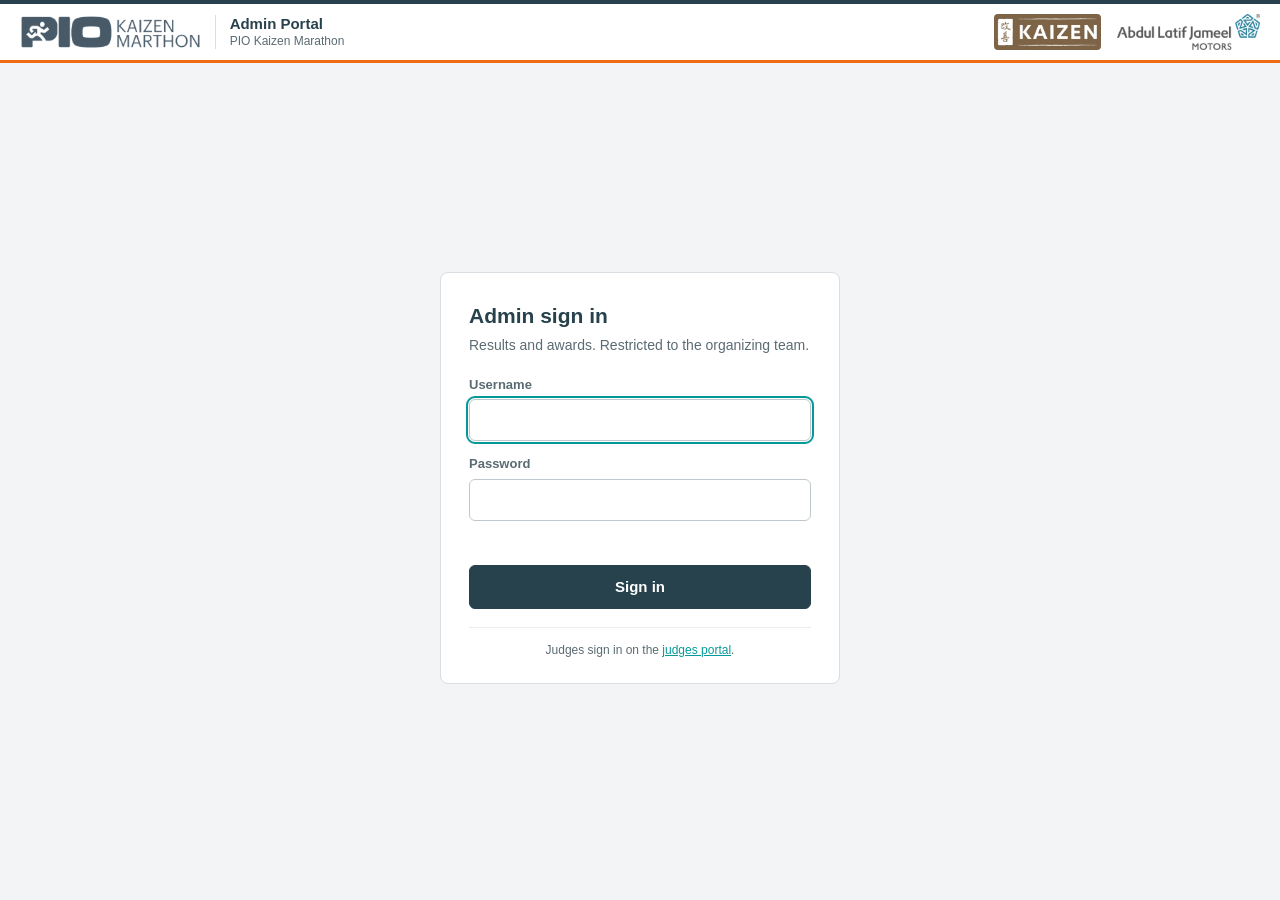
==== admin.html @ 51ec2eba "PIO Kaizen Marathon evaluation portal Judges and admin portals connected to the kaizen-marathon Supa" ====
<!DOCTYPE html>
<html lang="en">
<head>
<meta charset="UTF-8">
<meta name="viewport" content="width=device-width, initial-scale=1">
<meta name="robots" content="noindex, nofollow">
<title>Admin Portal | PIO Kaizen Marathon</title>
<link rel="icon" href="data:,">
<link rel="stylesheet" href="style.css">
</head>
<body>

<header class="topbar">
  <div class="topbar-in">
    <div class="brand">
      <img class="logo-pio" src="assets/logo-pio-kaizen-marathon.png" alt="PIO Kaizen Marathon">
      <span class="brand-text"><b>Admin Portal</b><span id="eventName">PIO Kaizen Marathon</span></span>
    </div>
    <div class="topbar-right" id="topRight" hidden>
      <span class="who"><span class="who-label">Signed in as </span><b id="whoName"></b></span>
      <button type="button" class="btn small" id="btnPassword">Change password</button>
      <button type="button" class="btn small" id="btnLogout">Sign out</button>
    </div>
    <div class="brand-logos">
      <img class="logo-kaizen" src="assets/logo-kaizen.png" alt="Kaizen">
      <img class="logo-alj" src="assets/logo-alj-motors.png" alt="Abdul Latif Jameel Motors">
    </div>
  </div>
</header>

<!-- ============ SIGN IN ============ -->
<main id="viewLogin" class="login-page" hidden>
  <form class="card login-card" id="loginForm" autocomplete="on">
    <h1>Admin sign in</h1>
    <p class="sub">Results and awards. Restricted to the organizing team.</p>
    <div id="configNotice" class="notice warn" hidden style="margin-bottom:14px">
      The portal is not connected to its database yet. Open <b>config.js</b> and add the Supabase URL and key.
    </div>
    <label class="field"><span>Username</span>
      <input type="text" id="loginUser" autocomplete="username" autocapitalize="none" spellcheck="false" required>
    </label>
    <label class="field"><span>Password</span>
      <input type="password" id="loginPass" autocomplete="current-password" required>
    </label>
    <div class="login-error" id="loginError" role="alert"></div>
    <button type="submit" class="btn primary" id="loginBtn">Sign in</button>
    <div class="login-foot">Judges sign in on the <a href="index.html">judges portal</a>.</div>
  </form>
</main>

<!-- ============ FIRST-RUN SETUP (shown once, while no account exists) ============ -->
<main id="viewSetup" class="login-page" hidden>
  <form class="card login-card" id="setupForm" autocomplete="off">
    <h1>First-time setup</h1>
    <p class="sub">No account exists yet. Create the first admin account; you will add the judges and the other admins from inside the portal.</p>
    <label class="field"><span>Your full name</span><input type="text" id="setupFull" maxlength="120" required></label>
    <label class="field"><span>Username (small letters, digits, dot, dash)</span>
      <input type="text" id="setupUser" maxlength="32" autocapitalize="none" spellcheck="false" required></label>
    <label class="field"><span>Password (8 characters or more)</span><input type="password" id="setupPass" autocomplete="new-password" required></label>
    <label class="field"><span>Repeat password</span><input type="password" id="setupPass2" autocomplete="new-password" required></label>
    <div class="login-error" id="setupError" role="alert"></div>
    <button type="submit" class="btn primary" id="setupBtn">Create admin account</button>
    <div class="login-foot">This page disappears as soon as the first account is created.</div>
  </form>
</main>

<!-- ============ PORTAL ============ -->
<main id="viewApp" class="wrap" hidden>
  <nav class="tabs" id="tabs" aria-label="Sections">
    <button type="button" class="tab on" data-tab="progress">Progress</button>
    <button type="button" class="tab" data-tab="results">Results</button>
    <button type="button" class="tab" data-tab="prizes">Prize sheet</button>
    <button type="button" class="tab" data-tab="projects">Projects</button>
    <button type="button" class="tab" data-tab="accounts">Accounts</button>
    <button type="button" class="tab" data-tab="settings">Settings</button>
    <button type="button" class="tab" data-tab="audit">Audit log</button>
    <span class="spacer"></span>
    <span class="row no-print" style="padding:0 4px;flex-wrap:nowrap">
      <span class="small muted nowrap" id="updatedAt"></span>
      <button type="button" class="btn small" id="btnRefresh">Refresh</button>
    </span>
  </nav>
  <div id="panel" class="stack"></div>
</main>

<script src="config.js"></script>
<script src="common.js"></script>
<script>
(function () {
  "use strict";
  var esc = KZ.esc, num = KZ.num, pct = KZ.pct;
  // Everything this portal touches lives under ROOT (the whole page, unless it is embedded next to the other portal).
  var ROOT = document.getElementById("portalAdmin") || document;
  function $(sel, root) { return (root || ROOT).querySelector(sel); }
  function $all(sel, root) { return Array.prototype.slice.call((root || ROOT).querySelectorAll(sel)); }
  var store = KZ.session("admin");
  var S = { session: null, D: null, tab: "progress", reveal: false, audit: null, timer: null };
  var ORD = ["", "1st", "2nd", "3rd", "4th", "5th", "6th", "7th", "8th", "9th", "10th"];

  function token() { return S.session ? S.session.token : null; }

  // ---------------- sign in / out ----------------
  function showLogin(msg) {
    S.session = null; S.D = null; S.reveal = false; S.audit = null;
    clearInterval(S.timer);
    store.clear(); KZ.closeModal();
    $("#viewApp").hidden = true; $("#topRight").hidden = true; $("#viewSetup").hidden = true;
    $("#viewLogin").hidden = false;
    $("#configNotice").hidden = KZ.isConfigured();
    $("#loginError").textContent = msg || "";
    $("#loginPass").value = "";
    $("#loginUser").focus();
    // brand-new database: offer the one-time "create the first admin" form instead
    if (KZ.isConfigured()) {
      KZ.rpc("kz_setup_status", {}).then(function (r) {
        if (r && r.needs_setup && !S.session) { $("#viewLogin").hidden = true; $("#viewSetup").hidden = false; $("#setupFull").focus(); }
      }).catch(function () { /* the sign-in form stays */ });
    }
  }

  $("#setupForm").addEventListener("submit", function (e) {
    e.preventDefault();
    var btn = $("#setupBtn"), err = $("#setupError");
    var user = $("#setupUser").value, pass = $("#setupPass").value;
    err.textContent = "";
    if (pass !== $("#setupPass2").value) { err.textContent = "The two passwords do not match."; return; }
    btn.disabled = true;
    KZ.rpc("kz_setup_first_admin", { p_username: user, p_full_name: $("#setupFull").value, p_password: pass })
      .then(function () { return KZ.rpc("kz_login", { p_username: user, p_password: pass, p_portal: "admin" }); })
      .then(function (r) {
        $("#setupPass").value = ""; $("#setupPass2").value = "";
        if (!r.ok) { showLogin(""); return; }
        S.session = { token: r.token, expires_at: r.expires_at, user: r.user };
        store.set(S.session);
        $("#viewSetup").hidden = true;
        return load(true).then(function () { KZ.toast("Admin account created. Add the judges under Accounts."); });
      })
      .catch(function (e2) { if (e2.code === "KZ_SETUP_CLOSED") showLogin(e2.message); else err.textContent = e2.message; })
      .then(function () { btn.disabled = false; });
  });

  $("#loginForm").addEventListener("submit", function (e) {
    e.preventDefault();
    var btn = $("#loginBtn"), err = $("#loginError");
    err.textContent = ""; btn.disabled = true; btn.textContent = "Signing in...";
    KZ.rpc("kz_login", { p_username: $("#loginUser").value, p_password: $("#loginPass").value, p_portal: "admin" })
      .then(function (r) {
        if (!r.ok) {
          err.textContent = r.error === "LOCKED"
            ? "Too many wrong attempts. Try again in " + r.minutes + " minute" + (r.minutes === 1 ? "" : "s") + "."
            : r.error === "WRONG_PORTAL"
              ? "This is a judge account. Please use the judges portal."
              : "Wrong username or password.";
          return;
        }
        S.session = { token: r.token, expires_at: r.expires_at, user: r.user };
        store.set(S.session);
        return load(true);
      })
      .catch(function (e2) { err.textContent = e2.message; })
      .then(function () { btn.disabled = false; btn.textContent = "Sign in"; });
  });
  $("#btnLogout").addEventListener("click", function () {
    KZ.rpc("kz_logout", { p_token: token() }).catch(function () {}).then(function () { showLogin(""); });
  });
  $("#btnPassword").addEventListener("click", function () { KZ.changePasswordDialog(token); });

  function fail(e) {
    if (e && e.code === "KZ_SESSION") { showLogin(e.message); return; }
    KZ.toast(e && e.message ? e.message : "Something went wrong.", "error");
  }
  // For actions inside a dialog: session loss sends the admin to sign in, anything else shows in the dialog.
  function act(promise, okMsg) {
    return promise.then(function () { if (okMsg) KZ.toast(okMsg); return load(false); },
      function (e) { if (e.code === "KZ_SESSION") { showLogin(e.message); return false; } throw e; });
  }

  // ---------------- data ----------------
  function load(first) {
    return KZ.rpc("kz_admin_load", { p_token: token(), p_reveal: S.reveal }).then(function (d) {
      S.D = d;
      $("#viewLogin").hidden = true; $("#viewSetup").hidden = true; $("#viewApp").hidden = false; $("#topRight").hidden = false;
      $("#whoName").textContent = d.user.full_name;
      $("#eventName").textContent = d.settings.event_name;
      document.title = "Admin Portal | " + d.settings.event_name;
      $("#updatedAt").textContent = "Updated " + KZ.time();
      render();
      if (first) {
        clearInterval(S.timer);
        S.timer = setInterval(function () {
          if (S.session && !KZ.$("#modalWrap") && !document.hidden && (S.tab === "progress" || S.tab === "results")) load(false);
        }, 30000);
      }
    }).catch(function (e) {
      if (first || (e && e.code === "KZ_SESSION")) showLogin(e.message); else fail(e);
    });
  }

  function judges() { return S.D.users.filter(function (u) { return u.role === "judge" && u.active; }); }
  function userName(id) { var u = S.D.users.filter(function (x) { return x.id === id; })[0]; return u ? u.full_name : "(removed)"; }
  function projectOf(code) { return S.D.projects.filter(function (p) { return p.code === code; })[0]; }
  function categoryOf(code) { return S.D.categories.filter(function (c) { return c.code === code; })[0]; }
  // Column label for a judge: first name, or the full name when two judges share a first name.
  function formByCode(code) { return S.D.forms.filter(function (f) { return f.code === code; })[0]; }
  function shortName(full) {
    var first = String(full).split(/\s+/)[0];
    var clash = judges().filter(function (j) { return String(j.full_name).split(/\s+/)[0] === first; }).length > 1;
    return clash ? full : first;
  }
  function same(a, b) { return Math.abs(a - b) < 1e-9; }
  function mean(arr) { return arr.reduce(function (a, b) { return a + b; }, 0) / arr.length; }

  // Ranking: average of the judges' weighted scores; ties are broken by the
  // average Problem-Solving Methodology score. Anything still level is flagged.
  function compute() {
    var D = S.D, js = judges(), evMap = {};
    D.evaluations.forEach(function (e) { evMap[e.judge_id + "|" + e.project_code] = e; });
    return D.categories.map(function (c) {
      var prizes = {};
      D.prizes.filter(function (p) { return p.category === c.code; }).forEach(function (p) { prizes[p.place] = p; });
      var rows = D.projects.filter(function (p) { return p.category === c.code; }).map(function (p) {
        var cells = js.map(function (j) { return evMap[j.id + "|" + p.code] || null; });
        var scored = cells.filter(function (e) { return e && e.status === "submitted" && e.total !== undefined; });
        return {
          p: p, cells: cells,
          submitted: cells.filter(function (e) { return e && e.status === "submitted"; }).length,
          avg: scored.length ? mean(scored.map(function (e) { return Number(e.total); })) : null,
          meth: scored.length ? mean(scored.map(function (e) { return Number(e.methodology); })) : null,
          place: null, prize: null, tie: false, tieBroken: false
        };
      });
      var ranked = rows.filter(function (r) { return r.avg !== null; }).sort(function (a, b) {
        return (same(a.avg, b.avg) ? 0 : b.avg - a.avg) || (same(a.meth, b.meth) ? 0 : b.meth - a.meth) || a.p.code.localeCompare(b.p.code);
      });
      ranked.forEach(function (r, i) {
        r.place = i + 1; r.prize = prizes[r.place] || null;
        if (i > 0 && same(ranked[i - 1].avg, r.avg)) {
          if (same(ranked[i - 1].meth, r.meth)) { r.tie = true; ranked[i - 1].tie = true; }
          else { r.tieBroken = true; ranked[i - 1].tieBroken = true; }
        }
      });
      var nPrizes = Object.keys(prizes).length;
      return {
        c: c, form: formByCode(c.form), crit: KZ.criteriaFor(D.criteria, c.form), prizes: prizes, nPrizes: nPrizes,
        rows: ranked.concat(rows.filter(function (r) { return r.avg === null; })),
        // an unresolved tie matters when it touches a prize place
        openTies: ranked.filter(function (r, i) {
          var prev = ranked[i - 1];
          return r.tie && (r.prize || (prev && prev.prize && same(prev.avg, r.avg) && same(prev.meth, r.meth)));
        })
      };
    });
  }

  // Each winner gets two 500 SAR vouchers; the rest of the award is paid in 1,000 SAR vouchers.
  function vouchers(amount) {
    if (amount <= 0) return { v500: 0, v1000: 0 };
    var v500 = amount >= 1000 ? 2 : Math.floor(amount / 500);
    var rest = amount - v500 * 500;
    var v1000 = Math.floor(rest / 1000);
    v500 += Math.round((rest - v1000 * 1000) / 500);
    return { v500: v500, v1000: v1000 };
  }

  function winners(cats) {
    var out = [];
    cats.forEach(function (cat) {
      cat.rows.filter(function (r) { return r.prize; }).forEach(function (r) {
        var pz = r.prize;
        out.push({ cat: cat.c, place: r.place, p: r.p, name: r.p.presenter,
          role: pz.members > 0 ? "Team leader" : (cat.c.code === "I" ? "Individual" : "Leader"), amount: pz.leader_amount });
        if (pz.members > 0) {
          var names = S.D.team_members.filter(function (m) { return m.project_code === r.p.code; }).map(function (m) { return m.full_name; });
          var n = Math.max(pz.members, names.length);
          for (var i = 0; i < n; i++) {
            out.push({ cat: cat.c, place: r.place, p: r.p, name: names[i] || "", missing: !names[i], idx: i + 1,
              role: "Team member", amount: pz.member_amount, extra: i >= pz.members });
          }
        }
      });
    });
    out.forEach(function (w) { var v = vouchers(w.amount); w.v500 = v.v500; w.v1000 = v.v1000; });
    return out;
  }

  // ---------------- rendering ----------------
  $("#tabs").addEventListener("click", function (e) {
    var t = e.target.closest(".tab");
    if (!t) return;
    S.tab = t.getAttribute("data-tab");
    $all(".tab").forEach(function (b) { b.classList.toggle("on", b === t); });
    render();
    if (S.tab === "audit") loadAudit();
  });
  $("#btnRefresh").addEventListener("click", function () {
    load(false).then(function () { if (S.tab === "audit") loadAudit(); KZ.toast("Up to date."); });
  });

  function render() {
    var fn = { progress: viewProgress, results: viewResults, prizes: viewPrizes, projects: viewProjects,
      accounts: viewAccounts, settings: viewSettings, audit: viewAudit }[S.tab];
    $("#panel").innerHTML = fn();
  }

  function statusLine() {
    var D = S.D;
    if (D.complete) return '<div class="notice ok"><b>Judging is complete.</b> All ' + D.expected + " evaluations are submitted. The results below are final unless an evaluation is reopened.</div>";
    if (!D.expected) return '<div class="notice warn">No active judges or no projects yet. Add judge accounts under <b>Accounts</b>.</div>';
    return '<div class="notice"><b>' + D.submitted + " of " + D.expected + "</b> evaluations submitted. Results unlock automatically when every judge has submitted every project.</div>";
  }

  // ----- Progress -----
  function viewProgress() {
    var D = S.D, js = judges(), evMap = {};
    D.evaluations.forEach(function (e) { evMap[e.judge_id + "|" + e.project_code] = e; });
    var h = statusLine();
    h += '<div class="kpis">' +
      kpi("Projects", D.projects.length) + kpi("Active judges", js.length) +
      kpi("Evaluations submitted", D.submitted + " <small>of " + D.expected + "</small>") +
      kpi("Judging", D.settings.judging_open ? "Open" : "Closed") + "</div>";

    h += '<div class="card"><div class="panel-head"><h2>Progress by judge</h2></div>';
    if (!js.length) h += '<div class="empty small">No active judge accounts yet.</div>';
    js.forEach(function (j) {
      var mine = D.evaluations.filter(function (e) { return e.judge_id === j.id; });
      var sub = mine.filter(function (e) { return e.status === "submitted"; }).length;
      var dr = mine.length - sub;
      h += '<div class="jbar"><div><b>' + esc(j.full_name) + '</b><div class="small muted">' + esc(j.username) +
        (j.last_login_at ? " &middot; last sign-in " + esc(KZ.dt(j.last_login_at)) : " &middot; never signed in") + "</div></div>" +
        '<div class="progress"><i style="width:' + (D.projects.length ? (sub / D.projects.length) * 100 : 0) + '%"></i></div>' +
        '<div class="right nowrap"><b>' + sub + " / " + D.projects.length + "</b>" + (dr ? '<div class="small muted">' + dr + " in progress</div>" : "") + "</div></div>";
    });
    h += "</div>";

    h += '<div class="card"><div class="panel-head"><h2>Evaluation status</h2>' +
      '<div class="sub">Select a submitted evaluation to view it or reopen it for the judge.' + (D.revealed ? "" : " Scores stay hidden until judging is complete.") + "</div></div>" +
      '<div class="table-wrap"><table class="tbl"><thead><tr><th>Code</th><th>Project</th>' +
      js.map(function (j) { return '<th class="center">' + esc(shortName(j.full_name)) + "</th>"; }).join("") + "</tr></thead><tbody>";
    D.categories.forEach(function (c) {
      var ps = D.projects.filter(function (p) { return p.category === c.code; });
      h += '<tr class="group"><td colspan="' + (2 + js.length) + '">' + esc(c.name) + " &middot; " + ps.length + " projects</td></tr>";
      ps.forEach(function (p) {
        h += '<tr><td class="code">' + esc(p.code) + "</td><td>" + esc(p.title) + '<div class="sub">' + esc(p.presenter) + "</div></td>";
        js.forEach(function (j) {
          var e = evMap[j.id + "|" + p.code];
          if (!e) h += '<td class="center muted">&ndash;</td>';
          else if (e.status === "draft") h += '<td class="center"><span class="pill warn">In progress</span></td>';
          else h += '<td class="center"><button type="button" class="cell-btn" data-act="eval" data-judge="' + j.id + '" data-code="' + esc(p.code) + '">' +
            '<span class="pill ok">' + (e.total !== undefined ? pct(e.total) : "Submitted") + "</span></button></td>";
        });
        h += "</tr>";
      });
    });
    return h + "</tbody></table></div></div>";
  }
  // Heading that only appears on paper.
  function printHead(title, sub) {
    return '<div class="print-only print-head"><div class="print-logos">' +
      '<img src="assets/logo-pio-kaizen-marathon.png" alt="PIO Kaizen Marathon"><img src="assets/logo-kaizen.png" alt="Kaizen">' +
      '<img src="assets/logo-alj-motors.png" alt="Abdul Latif Jameel Motors"></div>' +
      "<h1>" + esc(S.D.settings.event_name) + " &middot; " + esc(title) + "</h1><div>Printed " + esc(KZ.dt(new Date().toISOString())) +
      (sub ? " &middot; " + esc(sub) : "") + "</div></div>";
  }
  function kpi(lbl, val) { return '<div class="card kpi"><div class="lbl">' + lbl + '</div><div class="val">' + val + "</div></div>"; }

  // ----- locked panel shared by Results and Prize sheet -----
  function lockedPanel(what) {
    var D = S.D;
    return '<div class="card locked-panel"><h2>' + what + " are locked while judging is in progress</h2>" +
      "<p><b>" + D.submitted + " of " + D.expected + "</b> evaluations are submitted. This page opens automatically once every judge has submitted every project.</p>" +
      '<button type="button" class="btn" data-act="reveal">Show provisional standings</button>' +
      '<p class="small" style="margin-top:12px">Viewing provisional standings is recorded in the audit log.</p></div>';
  }

  // ----- Results -----
  function viewResults() {
    var D = S.D;
    if (!D.revealed) return lockedPanel("Results");
    var js = judges(), cats = compute();
    var h = printHead(D.complete ? "Final results" : "Provisional standings", D.submitted + " of " + D.expected + " evaluations submitted");
    h += D.complete
      ? '<div class="notice ok no-print"><b>Final results.</b> All ' + D.expected + " evaluations are submitted. Score = average of the judges&rsquo; weighted scores (out of 100).</div>"
      : '<div class="notice warn"><b>Provisional standings.</b> Only ' + D.submitted + " of " + D.expected + " evaluations are submitted, so averages and places can still change.</div>";
    h += '<div class="row no-print"><span class="spacer"></span>' +
      '<button type="button" class="btn" data-act="csv-results">Export results (CSV)</button>' +
      '<button type="button" class="btn" data-act="csv-scores">Export all scores (CSV)</button>' +
      '<button type="button" class="btn" data-act="print">Print</button></div>';

    cats.forEach(function (cat) {
      h += '<div class="card"><div class="panel-head"><h2>' + esc(cat.c.name) + '</h2><span class="pill">' + cat.rows.length + " projects</span>" +
        '<span class="pill">' + cat.nPrizes + (cat.nPrizes === 1 ? " award" : " awards") + '</span><span class="pill">' + esc(cat.form.name) + ": " + cat.crit.length + " criteria, rated 1&ndash;" + cat.form.scale_max + "</span></div>";
      if (cat.openTies.length) {
        h += '<div style="padding:12px 18px 0"><div class="notice danger"><b>Tie on an award place:</b> ' +
          cat.openTies.map(function (r) { return esc(r.p.code); }).join(", ") +
          " have the same average and the same methodology score. The committee must decide their order.</div></div>";
      }
      h += '<div class="table-wrap"><table class="tbl"><thead><tr><th class="center">Place</th><th>Code</th><th>Project</th>' +
        js.map(function (j) { return '<th class="right">' + esc(shortName(j.full_name)) + "</th>"; }).join("") +
        '<th class="right">Average</th><th>Award</th><th class="no-print"></th></tr></thead><tbody>';
      cat.rows.forEach(function (r) {
        h += "<tr" + (r.prize ? ' class="winner"' : "") + '><td class="center">' +
          (r.place ? '<span class="rank' + (r.prize ? " win" : "") + '">' + r.place + "</span>" : '<span class="muted">&ndash;</span>') + "</td>" +
          '<td class="code">' + esc(r.p.code) + "</td><td>" + esc(r.p.title) + '<div class="sub">' + esc(r.p.presenter) + "</div></td>";
        r.cells.forEach(function (e) {
          h += '<td class="right mono">' + (e && e.status === "submitted" && e.total !== undefined ? pct(e.total)
            : e && e.status === "draft" ? '<span class="muted small">in progress</span>' : '<span class="muted">&ndash;</span>') + "</td>";
        });
        h += '<td class="right mono">' + (r.avg !== null ? '<span class="avg">' + pct(r.avg) + "</span>" +
          (r.submitted < js.length ? '<div class="sub">' + r.submitted + " of " + js.length + " judges</div>" : "") +
          (r.tie ? '<div class="sub" style="color:var(--danger)">tie</div>' : r.tieBroken ? '<div class="sub">tie-break ' + pct(r.meth) + "</div>" : "")
          : '<span class="muted">&ndash;</span>') + "</td>" +
          "<td>" + (r.prize ? "<b>" + ORD[r.place] + " place</b><div class=\"sub\">SAR " + num(r.prize.leader_amount) +
            (r.prize.members ? " leader &middot; SAR " + num(r.prize.member_amount) + " per member" : "") + "</div>" : "") + "</td>" +
          '<td class="right no-print">' + (r.avg !== null ? '<button type="button" class="btn small" data-act="detail" data-code="' + esc(r.p.code) + '">Details</button>' : "") + "</td></tr>";
      });
      h += "</tbody></table></div></div>";
    });

    h += '<div class="print-only"><div class="sign-row">' +
      js.map(function (j) { return "<div>" + esc(j.full_name) + "<br>Judge &middot; signature</div>"; }).join("") + "</div></div>";
    return h;
  }

  // ----- Prize sheet -----
  function viewPrizes() {
    var D = S.D;
    if (!D.revealed) return lockedPanel("Awards");
    var cats = compute(), ws = winners(cats);
    var tot = ws.reduce(function (a, w) { return { amt: a.amt + w.amount, v500: a.v500 + w.v500, v1000: a.v1000 + w.v1000 }; }, { amt: 0, v500: 0, v1000: 0 });
    var budget = D.prizes.reduce(function (a, p) { return a + p.leader_amount + p.member_amount * p.members; }, 0);
    var h = printHead("Prize sheet" + (D.complete ? "" : " (provisional)"), "");
    if (!D.complete) h += '<div class="notice warn"><b>Provisional.</b> Judging is not complete, so the winners below can still change.</div>';
    cats.forEach(function (cat) {
      if (cat.openTies.length) h += '<div class="notice danger"><b>' + esc(cat.c.name) + ":</b> unresolved tie on an award place (" +
        cat.openTies.map(function (r) { return esc(r.p.code); }).join(", ") + "). Confirm the order with the committee before paying awards.</div>";
    });
    if (ws.some(function (w) { return w.extra; })) h += '<div class="notice warn">A winning team has more members entered than the approved number, so the total is above the approved budget of SAR ' + num(budget) + ".</div>";

    h += '<div class="card"><div class="panel-head"><h2>Award distribution</h2><span class="spacer"></span>' +
      '<button type="button" class="btn no-print" data-act="csv-prizes">Export (CSV)</button><button type="button" class="btn no-print" data-act="print">Print</button>' +
      '<div class="sub">Each winner receives two 500 SAR vouchers; the remainder of the award is paid in 1,000 SAR vouchers.</div></div>' +
      '<div class="sum-tiles"><div><div class="lbl">Winners</div><div class="val">' + ws.length + '</div></div>' +
      '<div><div class="lbl">Total awards</div><div class="val">SAR ' + num(tot.amt) + '</div></div>' +
      '<div><div class="lbl">500 SAR vouchers</div><div class="val">' + num(tot.v500) + '</div></div>' +
      '<div><div class="lbl">1,000 SAR vouchers</div><div class="val">' + num(tot.v1000) + "</div></div></div>";
    if (!ws.length) h += '<div class="empty small">No ranked projects yet.</div>';
    else {
      h += '<div class="table-wrap"><table class="tbl"><thead><tr><th>#</th><th>Category</th><th>Place</th><th>Project</th><th>Recipient</th><th>Role</th>' +
        '<th class="right">Award (SAR)</th><th class="right">500 SAR vouchers</th><th class="right">1,000 SAR vouchers</th></tr></thead><tbody>';
      ws.forEach(function (w, i) {
        h += "<tr><td>" + (i + 1) + "</td><td>" + esc(w.cat.name) + "</td><td>" + ORD[w.place] + '</td><td><span class="code">' + esc(w.p.code) + '</span><div class="sub">' + esc(w.p.title) + "</div></td>" +
          "<td>" + (w.missing ? '<span class="muted">Member ' + w.idx + " (name not entered)</span>" : "<b>" + esc(w.name) + "</b>") + "</td><td class=\"role\">" + w.role + "</td>" +
          '<td class="right mono">' + num(w.amount) + '</td><td class="right mono">' + w.v500 + '</td><td class="right mono">' + w.v1000 + "</td></tr>";
      });
      h += '</tbody><tfoot><tr><td colspan="6">Total</td><td class="right mono">' + num(tot.amt) + '</td><td class="right mono">' + num(tot.v500) +
        '</td><td class="right mono">' + num(tot.v1000) + "</td></tr></tfoot></table></div>";
    }
    h += "</div>";

    // member names for winning teams
    cats.forEach(function (cat) {
      cat.rows.filter(function (r) { return r.prize && r.prize.members > 0; }).forEach(function (r) {
        var names = D.team_members.filter(function (m) { return m.project_code === r.p.code; }).map(function (m) { return m.full_name; });
        var n = Math.max(r.prize.members, names.length);
        h += '<div class="card no-print"><div class="panel-head"><h2>Team members &middot; ' + esc(r.p.code) + '</h2><span class="pill">' + ORD[r.place] + " place</span>" +
          '<div class="sub">' + esc(r.p.title) + " &middot; leader " + esc(r.p.presenter) + " &middot; " + r.prize.members + " members receive SAR " + num(r.prize.member_amount) + " each</div></div>" +
          '<div class="card-pad"><div class="members-edit" data-members="' + esc(r.p.code) + '">';
        for (var i = 0; i < n; i++) h += '<input type="text" maxlength="120" placeholder="Member ' + (i + 1) + ' full name" value="' + esc(names[i] || "") + '" aria-label="Member ' + (i + 1) + '">';
        h += '</div><div class="row" style="margin-top:12px"><button type="button" class="btn primary" data-act="save-members" data-code="' + esc(r.p.code) + '">Save names</button></div></div></div>';
      });
    });
    return h;
  }

  // ----- Projects -----
  function viewProjects() {
    var D = S.D, used = {};
    D.evaluations.forEach(function (e) { used[e.project_code] = true; });
    var h = '<div class="card"><div class="panel-head"><h2>Projects</h2><span class="pill">' + D.projects.length + '</span><span class="spacer"></span>' +
      '<button type="button" class="btn primary" data-act="project-new">Add project</button>' +
      '<div class="sub">A project that already has evaluations cannot be deleted or moved to another category.</div></div>' +
      '<div class="table-wrap"><table class="tbl"><thead><tr><th>Code</th><th>Title</th><th>Presenter / leader</th><th></th></tr></thead><tbody>';
    D.categories.forEach(function (c) {
      var ps = D.projects.filter(function (p) { return p.category === c.code; });
      h += '<tr class="group"><td colspan="4">' + esc(c.name) + " &middot; " + ps.length + " projects</td></tr>";
      ps.forEach(function (p) {
        h += '<tr><td class="code">' + esc(p.code) + "</td><td>" + esc(p.title) + "</td><td>" + esc(p.presenter) + '</td><td class="right nowrap">' +
          '<button type="button" class="btn small" data-act="project-edit" data-code="' + esc(p.code) + '">Edit</button> ' +
          (used[p.code] ? "" : '<button type="button" class="btn small" data-act="project-del" data-code="' + esc(p.code) + '">Delete</button>') + "</td></tr>";
      });
    });
    return h + "</tbody></table></div></div>";
  }

  // ----- Accounts -----
  function viewAccounts() {
    var D = S.D;
    var h = '<div class="card"><div class="panel-head"><h2>Accounts</h2><span class="spacer"></span>' +
      '<button type="button" class="btn primary" data-act="user-new">Add account</button>' +
      '<div class="sub">Judges sign in on the judges portal, admins on this portal. Give each person their username and password privately.</div></div>' +
      '<div class="table-wrap"><table class="tbl"><thead><tr><th>Name</th><th>Username</th><th>Role</th><th>Status</th><th>Last sign-in</th><th></th></tr></thead><tbody>';
    D.users.forEach(function (u) {
      h += "<tr><td><b>" + esc(u.full_name) + "</b>" + (u.id === D.user.id ? ' <span class="pill">you</span>' : "") + "</td><td>" + esc(u.username) + "</td>" +
        "<td>" + (u.role === "admin" ? "Admin" : "Judge") + "</td><td>" +
        (!u.active ? '<span class="pill danger">Disabled</span>' : u.locked ? '<span class="pill warn">Locked (wrong password)</span>' : '<span class="pill ok">Active</span>') + "</td>" +
        '<td class="small muted">' + (u.last_login_at ? esc(KZ.dt(u.last_login_at)) : "Never") + '</td><td class="right">' +
        '<button type="button" class="btn small" data-act="user-edit" data-id="' + u.id + '">Edit</button></td></tr>';
    });
    return h + "</tbody></table></div></div>";
  }

  // ----- Settings -----
  function viewSettings() {
    var D = S.D, catUsed = {};
    D.evaluations.forEach(function (e) { var p = projectOf(e.project_code); if (p) catUsed[p.category] = true; });
    var h = '<div class="card"><div class="panel-head"><h2>Judging window</h2></div><div class="card-pad"><div class="row">' +
      "<div><b>Judging is " + (D.settings.judging_open ? "open" : "closed") + "</b><div class=\"small muted\">" +
      (D.settings.judging_open ? "Judges can save and submit evaluations." : "Judges can read their evaluations but cannot change anything.") + "</div></div><span class=\"spacer\"></span>" +
      '<button type="button" class="btn" data-act="toggle-judging">' + (D.settings.judging_open ? "Close judging" : "Open judging") + "</button></div></div></div>";

    h += '<div class="card"><div class="panel-head"><h2>Evaluation form per category</h2>' +
      '<div class="sub">From the 2026 KM Evaluation Form workbook. ' + D.forms.map(function (f) {
        return "<b>" + esc(f.name) + "</b>: " + KZ.criteriaFor(D.criteria, f.code).length + " criteria rated 1&ndash;" + f.scale_max;
      }).join(" &middot; ") + ". A category&rsquo;s form can only be changed before any judge starts scoring it.</div></div>" +
      '<div class="table-wrap"><table class="tbl"><thead><tr><th>Category</th><th>Projects</th><th>Form</th><th></th></tr></thead><tbody>';
    D.categories.forEach(function (c) {
      var lock = !!catUsed[c.code];
      h += "<tr><td><b>" + esc(c.name) + "</b></td><td>" + D.projects.filter(function (p) { return p.category === c.code; }).length + "</td><td>" +
        '<select data-form="' + esc(c.code) + '" style="max-width:300px"' + (lock ? " disabled" : "") + ">" +
        D.forms.map(function (f) { return '<option value="' + esc(f.code) + '"' + (c.form === f.code ? " selected" : "") + ">" + esc(f.name) + " (rated 1&ndash;" + f.scale_max + ")</option>"; }).join("") +
        '</select></td><td class="right">' +
        (lock ? '<span class="small muted">Locked: scoring has started</span>' : '<button type="button" class="btn small" data-act="save-form" data-cat="' + esc(c.code) + '">Save</button>') + "</td></tr>";
    });
    h += "</tbody></table></div></div>";

    h += '<div class="card"><div class="panel-head"><h2>Awards</h2><div class="sub">Approved amounts per place (SAR).</div></div>' +
      '<div class="table-wrap"><table class="tbl"><thead><tr><th>Category</th><th>Place</th><th class="right">Leader</th><th class="right">Members</th><th class="right">Per member</th><th class="right">Total</th></tr></thead><tbody>';
    var grand = 0;
    D.categories.forEach(function (c) {
      D.prizes.filter(function (p) { return p.category === c.code; }).forEach(function (p) {
        var t = p.leader_amount + p.member_amount * p.members; grand += t;
        h += "<tr><td>" + esc(c.name) + "</td><td>" + ORD[p.place] + '</td><td class="right mono">' + num(p.leader_amount) + '</td><td class="right mono">' + p.members +
          '</td><td class="right mono">' + num(p.member_amount) + '</td><td class="right mono">' + num(t) + "</td></tr>";
      });
    });
    return h + '</tbody><tfoot><tr><td colspan="5">Total budget</td><td class="right mono">' + num(grand) + "</td></tr></tfoot></table></div></div>";
  }

  // ----- Audit log -----
  var ACTIONS = {
    first_admin_created: "Created the first admin account (setup page)", login: "Signed in", login_locked: "Account locked after wrong passwords", password_changed: "Changed own password",
    password_reset_from_sql_editor: "Password reset from the database",
    evaluation_submitted: "Submitted evaluation", evaluation_reopened: "Reopened evaluation",
    provisional_results_viewed: "Viewed provisional standings",
    judging_opened: "Opened judging", judging_closed: "Closed judging", category_form_changed: "Changed evaluation form",
    user_created: "Created account", user_updated: "Updated account",
    project_created: "Added project", project_updated: "Edited project", project_deleted: "Deleted project",
    team_members_updated: "Updated team members"
  };
  function auditDetails(a) {
    var d = a.details || {};
    switch (a.action) {
      case "evaluation_submitted": return "Score " + pct(d.total);
      case "evaluation_reopened": return "Reason: " + d.reason + " (previous score " + pct(d.previous_total) + ")";
      case "provisional_results_viewed": return d.submitted + " of " + d.expected + " submitted at the time";
      case "category_form_changed": return (categoryOf(d.category) || { name: d.category }).name + ": " + d.from + " to " + d.to;
      case "user_created": return d.username + " (" + d.role + ")";
      case "user_updated": return d.username + " (" + d.role + (d.active ? "" : ", disabled") + ")" + (d.password_changed ? ", password reset" : "");
      case "password_reset_from_sql_editor": case "first_admin_created": return d.username;
      case "project_created": case "project_updated": case "project_deleted": return d.title || "";
      case "team_members_updated": return (d.members || []).filter(function (m) { return String(m).trim(); }).join(", ");
      default: return "";
    }
  }
  function loadAudit() {
    return KZ.rpc("kz_admin_audit", { p_token: token(), p_limit: 1000 }).then(function (rows) {
      S.audit = rows; if (S.tab === "audit") render();
    }).catch(fail);
  }
  function viewAudit() {
    var h = '<div class="card"><div class="panel-head"><h2>Audit log</h2><span class="spacer"></span>' +
      '<button type="button" class="btn" data-act="csv-audit">Export (CSV)</button>' +
      '<div class="sub">Every sign-in, submission, reopening and change is recorded here and cannot be edited from the portal.</div></div>';
    if (!S.audit) return h + '<div class="empty small">Loading...</div></div>';
    h += '<div class="table-wrap"><table class="tbl"><thead><tr><th>When</th><th>Who</th><th>Action</th><th>Project</th><th>Judge</th><th>Details</th></tr></thead><tbody>';
    S.audit.forEach(function (a) {
      h += '<tr><td class="nowrap small">' + esc(KZ.dt(a.at)) + "</td><td>" + esc(a.actor_name || "Database owner") + "</td><td>" + esc(ACTIONS[a.action] || a.action) + "</td>" +
        '<td class="code">' + esc(a.project_code || "") + "</td><td>" + (a.judge_id ? esc(userName(a.judge_id)) : "") + '</td><td class="details-json">' + esc(auditDetails(a)) + "</td></tr>";
    });
    return h + "</tbody></table></div></div>";
  }

  // ---------------- actions ----------------
  $("#panel").addEventListener("click", function (e) {
    var b = e.target.closest("[data-act]");
    if (!b) return;
    var a = b.getAttribute("data-act"), code = b.getAttribute("data-code");
    if (a === "eval") return dlgEvaluation(b.getAttribute("data-judge"), code);
    if (a === "detail") return dlgProject(code);
    if (a === "reveal") return dlgReveal();
    if (a === "print") return window.print();
    if (a === "csv-results") return csvResults();
    if (a === "csv-scores") return csvScores();
    if (a === "csv-prizes") return csvPrizes();
    if (a === "csv-audit") return csvAudit();
    if (a === "save-members") return saveMembers(code, b);
    if (a === "project-new") return dlgProjectEdit(null);
    if (a === "project-edit") return dlgProjectEdit(projectOf(code));
    if (a === "project-del") return dlgProjectDelete(projectOf(code));
    if (a === "user-new") return dlgUser(null);
    if (a === "user-edit") return dlgUser(S.D.users.filter(function (u) { return u.id === b.getAttribute("data-id"); })[0]);
    if (a === "toggle-judging") return dlgJudging();
    if (a === "save-form") return saveForm(b.getAttribute("data-cat"));
  });

  function dlgReveal() {
    KZ.modal({
      title: "Show provisional standings?",
      okText: "Show provisional standings",
      body: "<p>Judging is not complete: <b>" + S.D.submitted + " of " + S.D.expected + "</b> evaluations are submitted.</p>" +
        "<p>Standings shown now can change. Your name and the time will be recorded in the audit log.</p>",
      onOk: function () { S.reveal = true; return act(Promise.resolve()); }
    });
  }

  function critTable(crit, evals, heads, scaleMax) {
    var h = '<div class="table-wrap"><table class="tbl"><thead><tr><th>Criterion</th><th class="right">Weight</th>' +
      heads.map(function (x) { return '<th class="right">' + esc(x) + (scaleMax ? " (1&ndash;" + scaleMax + ")" : "") + "</th>"; }).join("") + "</tr></thead><tbody>";
    crit.forEach(function (c) {
      var notes = evals.map(function (e, i) {
        var t = e && e.comments && e.comments[c.id];
        return t ? '<div class="cmt-line">' + (evals.length > 1 ? "<b>" + esc(heads[i]) + ":</b> " : "") + esc(t) + "</div>" : "";
      }).join("");
      h += "<tr><td>" + esc(c.name) + '<div class="sub">' + esc(c.section) + "</div>" + notes + '</td><td class="right mono">' + Number(c.weight) + "%</td>" +
        evals.map(function (e) { return '<td class="right mono">' + (e && e.scores && e.scores[c.id] ? e.scores[c.id] : "&ndash;") + "</td>"; }).join("") + "</tr>";
    });
    h += '</tbody><tfoot><tr><td colspan="2">Weighted score (out of 100)</td>' +
      evals.map(function (e) { return '<td class="right mono">' + (e && e.total !== undefined ? pct(e.total) : "&ndash;") + "</td>"; }).join("") + "</tr></tfoot></table></div>";
    return h;
  }

  function dlgEvaluation(judgeId, code) {
    var D = S.D, p = projectOf(code);
    var e = D.evaluations.filter(function (x) { return x.judge_id === judgeId && x.project_code === code; })[0];
    if (!e || !p) return;
    var form = formByCode(categoryOf(p.category).form), crit = KZ.criteriaFor(D.criteria, form.code);
    var body = '<dl class="kv"><dt>Project</dt><dd><b>' + esc(p.code) + "</b> &middot; " + esc(p.title) + "</dd><dt>Judge</dt><dd>" + esc(userName(judgeId)) +
      "</dd><dt>Submitted</dt><dd>" + esc(KZ.dt(e.submitted_at)) + "</dd></dl>";
    body += e.total !== undefined
      ? '<div style="margin-top:14px">' + critTable(crit, [e], ["Rating"], form.scale_max) + "</div>" + (e.notes ? '<p style="margin-top:12px"><b>Notes:</b> ' + esc(e.notes) + "</p>" : "")
      : '<p class="muted" style="margin-top:14px">Scores are hidden until judging is complete.</p>';
    body += '<label class="field" style="margin:16px 0 0"><span>To reopen this evaluation for the judge, give a reason</span>' +
      '<input type="text" id="reopenReason" maxlength="300" placeholder="e.g. judge asked to correct criterion 4"></label>';
    KZ.modal({
      title: "Submitted evaluation", wide: true, okText: "Reopen for editing", cancelText: "Close", danger: true, body: body,
      onOk: function (root) {
        var reason = $("#reopenReason", root).value.trim();
        if (reason.length < 3) throw new Error("Enter a reason to reopen.");
        return act(KZ.rpc("kz_admin_reopen", { p_token: token(), p_judge: judgeId, p_project: code, p_reason: reason }),
          "Evaluation reopened. The judge can edit and resubmit it.");
      }
    });
  }

  function dlgProject(code) {
    var D = S.D, p = projectOf(code), js = judges();
    var cat = compute().filter(function (c) { return c.c.code === p.category; })[0];
    var r = cat.rows.filter(function (x) { return x.p.code === code; })[0];
    var evs = r.cells.map(function (e) { return e && e.status === "submitted" ? e : null; });
    var body = '<dl class="kv"><dt>Project</dt><dd><b>' + esc(p.code) + "</b> &middot; " + esc(p.title) + "</dd><dt>Presenter</dt><dd>" + esc(p.presenter) +
      "</dd><dt>Category</dt><dd>" + esc(cat.c.name) + "</dd><dt>Average</dt><dd><b>" + pct(r.avg) + "</b> out of 100 &middot; place " + r.place + " of " + cat.rows.length + "</dd></dl>" +
      '<div style="margin-top:14px">' + critTable(cat.crit, evs, js.map(function (j) { return shortName(j.full_name); }), cat.form.scale_max) + "</div>";
    js.forEach(function (j, i) {
      if (evs[i] && evs[i].notes) body += '<p style="margin-top:10px"><b>' + esc(j.full_name) + ":</b> " + esc(evs[i].notes) + "</p>";
    });
    KZ.modal({ title: "Score breakdown", wide: true, cancelText: "Close", body: body });
  }

  function saveMembers(code, btn) {
    var names = $all('[data-members="' + code + '"] input').map(function (i) { return i.value.trim(); });
    while (names.length && !names[names.length - 1]) names.pop();
    btn.disabled = true;
    KZ.rpc("kz_admin_set_members", { p_token: token(), p_project: code, p_members: names })
      .then(function () { KZ.toast("Team members saved."); return load(false); })
      .catch(function (e) { btn.disabled = false; fail(e); });
  }

  function dlgProjectEdit(p) {
    var D = S.D, isNew = !p;
    KZ.modal({
      title: isNew ? "Add project" : "Edit project " + p.code, okText: isNew ? "Add project" : "Save changes",
      body: '<label class="field"><span>Project code</span><input type="text" id="pjCode" maxlength="20" placeholder="e.g. B-210-26" value="' + esc(isNew ? "" : p.code) + '"' + (isNew ? "" : " disabled") + "></label>" +
        '<label class="field"><span>Category</span><select id="pjCat">' + D.categories.map(function (c) {
          return '<option value="' + esc(c.code) + '"' + (!isNew && p.category === c.code ? " selected" : "") + ">" + esc(c.name) + "</option>"; }).join("") + "</select></label>" +
        '<label class="field"><span>Project title</span><input type="text" id="pjTitle" maxlength="200" value="' + esc(isNew ? "" : p.title) + '"></label>' +
        '<label class="field"><span>Presenter / team leader</span><input type="text" id="pjPres" maxlength="120" value="' + esc(isNew ? "" : p.presenter) + '"></label>',
      onOk: function (root) {
        return act(KZ.rpc("kz_admin_save_project", { p_token: token(), p_code: $("#pjCode", root).value, p_category: $("#pjCat", root).value,
          p_title: $("#pjTitle", root).value, p_presenter: $("#pjPres", root).value, p_is_new: isNew }), isNew ? "Project added." : "Project saved.");
      }
    });
  }
  function dlgProjectDelete(p) {
    KZ.modal({
      title: "Delete project?", okText: "Delete project", danger: true,
      body: "<p><b>" + esc(p.code) + "</b> &middot; " + esc(p.title) + "</p><p class=\"muted\">This removes the project from every judge&rsquo;s list.</p>",
      onOk: function () { return act(KZ.rpc("kz_admin_delete_project", { p_token: token(), p_code: p.code }), "Project deleted."); }
    });
  }

  function dlgUser(u) {
    var isNew = !u;
    KZ.modal({
      title: isNew ? "Add account" : "Edit account", okText: isNew ? "Create account" : "Save changes",
      body: '<label class="field"><span>Full name</span><input type="text" id="usFull" maxlength="120" value="' + esc(isNew ? "" : u.full_name) + '"></label>' +
        '<label class="field"><span>Username (small letters, digits, dot, dash; 3 to 32)</span><input type="text" id="usName" maxlength="32" autocapitalize="none" spellcheck="false" value="' + esc(isNew ? "" : u.username) + '"></label>' +
        '<label class="field"><span>Role</span><select id="usRole"><option value="judge"' + (!isNew && u.role === "judge" ? " selected" : "") + ">Judge</option>" +
        '<option value="admin"' + (!isNew && u.role === "admin" ? " selected" : "") + ">Admin</option></select></label>" +
        '<label class="field"><span>' + (isNew ? "Password (8 characters or more)" : "New password (leave empty to keep the current one)") + '</span><input type="password" id="usPass" autocomplete="new-password"></label>' +
        '<label class="row" style="gap:8px"><input type="checkbox" id="usActive"' + (isNew || u.active ? " checked" : "") + '> <span>Account is active' +
        (isNew ? "" : " (a disabled judge&rsquo;s scores are left out of the results)") + "</span></label>",
      onOk: function (root) {
        return act(KZ.rpc("kz_admin_save_user", { p_token: token(), p_id: isNew ? null : u.id, p_username: $("#usName", root).value,
          p_full_name: $("#usFull", root).value, p_role: $("#usRole", root).value, p_password: $("#usPass", root).value || null,
          p_active: $("#usActive", root).checked }), isNew ? "Account created." : "Account saved.");
      }
    });
  }

  function dlgJudging() {
    var open = S.D.settings.judging_open;
    KZ.modal({
      title: open ? "Close judging?" : "Open judging?", okText: open ? "Close judging" : "Open judging",
      body: open ? "<p>Judges will no longer be able to save or submit evaluations. Drafts that are not submitted stay as drafts.</p>"
        : "<p>Judges will be able to save and submit evaluations again.</p>",
      onOk: function () { return act(KZ.rpc("kz_admin_set_judging", { p_token: token(), p_open: !open }), open ? "Judging closed." : "Judging opened."); }
    });
  }
  function saveForm(cat) {
    var val = $('[data-form="' + cat + '"]').value;
    KZ.rpc("kz_admin_set_form", { p_token: token(), p_category: cat, p_form: val })
      .then(function () { KZ.toast("Evaluation form saved."); return load(false); }).catch(function (e) { fail(e); load(false); });
  }

  // ---------------- exports ----------------
  function stamp() { return new Date().toISOString().slice(0, 10); }
  function csvResults() {
    var js = judges(), rows = [["Category", "Place", "Code", "Project", "Presenter"].concat(js.map(function (j) { return j.full_name; }))
      .concat(["Judges submitted", "Average (out of 100)", "Tie-break: methodology average", "Award place", "Leader award (SAR)", "Award per member (SAR)"])];
    compute().forEach(function (cat) {
      cat.rows.forEach(function (r) {
        rows.push([cat.c.name, r.place || "", r.p.code, r.p.title, r.p.presenter]
          .concat(r.cells.map(function (e) { return e && e.status === "submitted" && e.total !== undefined ? Number(e.total).toFixed(2) : ""; }))
          .concat([r.submitted + " of " + js.length, r.avg !== null ? r.avg.toFixed(2) : "", r.meth !== null ? r.meth.toFixed(2) : "",
            r.prize ? ORD[r.place] : "", r.prize ? r.prize.leader_amount : "", r.prize && r.prize.members ? r.prize.member_amount : ""]));
      });
    });
    KZ.downloadCsv("Kaizen_Marathon_Results_" + stamp() + ".csv", rows);
  }
  function csvScores() {
    var D = S.D, rows = [["Category", "Code", "Project", "Presenter", "Judge", "Status", "Submitted at", "Weighted score (out of 100)"]
      .concat(D.criteria.map(function (c) { var f = formByCode(c.form); return f.name + " - " + c.name + " (" + Number(c.weight) + "%, 1-" + f.scale_max + ")"; }))
      .concat(["Criterion comments", "Notes"])];
    D.projects.forEach(function (p) {
      judges().forEach(function (j) {
        var e = D.evaluations.filter(function (x) { return x.judge_id === j.id && x.project_code === p.code; })[0];
        var sc = e && e.scores ? e.scores : {};
        rows.push([categoryOf(p.category).name, p.code, p.title, p.presenter, j.full_name, e ? e.status : "not started",
          e && e.submitted_at ? KZ.dt(e.submitted_at) : "", e && e.total !== undefined ? Number(e.total).toFixed(2) : ""]
          .concat(D.criteria.map(function (c) { return sc[c.id] || ""; }))
          .concat([e && e.comments ? D.criteria.filter(function (c) { return e.comments[c.id]; }).map(function (c) { return c.name + ": " + e.comments[c.id]; }).join(" | ") : "",
            e && e.notes ? e.notes : ""]));
      });
    });
    KZ.downloadCsv("Kaizen_Marathon_All_Scores_" + stamp() + ".csv", rows);
  }
  function csvPrizes() {
    var ws = winners(compute()), t = { a: 0, x: 0, y: 0 };
    var rows = [["#", "Category", "Place", "Project code", "Project", "Recipient", "Role", "Award (SAR)", "500 SAR vouchers", "1,000 SAR vouchers"]];
    ws.forEach(function (w, i) {
      t.a += w.amount; t.x += w.v500; t.y += w.v1000;
      rows.push([i + 1, w.cat.name, ORD[w.place], w.p.code, w.p.title, w.missing ? "Member " + w.idx + " (name not entered)" : w.name, w.role, w.amount, w.v500, w.v1000]);
    });
    rows.push(["", "", "", "", "", "Total", "", t.a, t.x, t.y]);
    KZ.downloadCsv("Kaizen_Marathon_Prize_Sheet_" + stamp() + ".csv", rows);
  }
  function csvAudit() {
    var rows = [["When", "Who", "Action", "Project", "Judge", "Details"]];
    (S.audit || []).forEach(function (a) {
      rows.push([KZ.dt(a.at), a.actor_name || "Database owner", ACTIONS[a.action] || a.action, a.project_code || "", a.judge_id ? userName(a.judge_id) : "", auditDetails(a)]);
    });
    KZ.downloadCsv("Kaizen_Marathon_Audit_Log_" + stamp() + ".csv", rows);
  }

  // ---------------- start ----------------
  S.session = store.get();
  if (S.session) load(true); else showLogin("");
})();
</script>
</body>
</html>
---- style.css ----
/* PIO Kaizen Marathon - Evaluation Portal */
:root {
  --teal-dark: #28424D;
  --blue: #1C3258;
  --orange: #ED6B13;
  --teal: #069999;
  --sky: #5FC4E2;
  --indigo: #4C2770;
  --bg: #F2F4F5;
  --card: #FFFFFF;
  --line: #D8DEE1;
  --line-soft: #E9EDEF;
  --text: #1A2A31;
  --muted: #5B6B73;
  --ok: #1B7A4B;
  --ok-bg: #E6F4EC;
  --warn: #9A5B00;
  --warn-bg: #FDF3DC;
  --danger: #B42318;
  --danger-bg: #FCEBE9;
  --radius: 8px;
}
* { box-sizing: border-box; }
html { -webkit-text-size-adjust: 100%; }
body {
  margin: 0; background: var(--bg); color: var(--text);
  font-family: Arial, Helvetica, sans-serif; font-size: 15px; line-height: 1.45;
}
body.modal-open { overflow: hidden; }
h1, h2, h3, h4, p { margin: 0; }
button, input, select, textarea { font: inherit; color: inherit; }
[hidden] { display: none !important; }
a { color: var(--teal); }

/* ---------- top bar ---------- */
.topbar { background: #fff; border-top: 4px solid var(--teal-dark); border-bottom: 3px solid var(--orange); }
.topbar-in { max-width: 1280px; margin: 0 auto; padding: 10px 20px; display: flex; align-items: center; gap: 12px 18px; flex-wrap: wrap; }
.brand { display: flex; align-items: center; gap: 14px; }
.logo-pio { height: 34px; width: auto; display: block; }
.logo-kaizen { height: 36px; width: auto; display: block; border-radius: 4px; }
.logo-alj { height: 36px; width: auto; display: block; }
.brand-text { border-left: 1px solid var(--line); padding-left: 14px; line-height: 1.25; }
.brand-text b { display: block; font-size: 15px; color: var(--teal-dark); }
.brand-text span { display: block; font-size: 12px; color: var(--muted); }
.topbar-right { margin-left: auto; display: flex; align-items: center; gap: 8px; flex-wrap: wrap; }
.who { font-size: 13px; color: var(--muted); margin-right: 6px; }
.who b { color: var(--text); }
.brand-logos { display: flex; align-items: center; gap: 16px; padding-left: 18px; border-left: 1px solid var(--line); }
.topbar-right[hidden] + .brand-logos { margin-left: auto; border-left: 0; padding-left: 0; }

/* ---------- generic ---------- */
.wrap { max-width: 1280px; margin: 0 auto; padding: 20px; }
.card { background: var(--card); border: 1px solid var(--line); border-radius: var(--radius); }
.card-pad { padding: 18px 20px; }
.muted { color: var(--muted); }
.small { font-size: 13px; }
.right { text-align: right; }
.center { text-align: center; }
.nowrap { white-space: nowrap; }
.mono { font-variant-numeric: tabular-nums; }
.row { display: flex; align-items: center; gap: 10px; flex-wrap: wrap; }
.spacer { flex: 1; }

.btn {
  display: inline-flex; align-items: center; justify-content: center; gap: 6px;
  border: 1px solid var(--line); background: #fff; color: var(--text);
  padding: 8px 14px; border-radius: 6px; cursor: pointer; font-size: 14px; font-weight: bold;
  min-height: 38px; text-decoration: none;
}
.btn:hover { background: #F5F7F8; }
.btn:disabled { opacity: .5; cursor: not-allowed; }
.btn.primary { background: var(--teal-dark); border-color: var(--teal-dark); color: #fff; }
.btn.primary:hover { background: #1F353E; }
.btn.accent { background: var(--orange); border-color: var(--orange); color: #fff; }
.btn.accent:hover { background: #D55F10; }
.btn.danger { background: var(--danger); border-color: var(--danger); color: #fff; }
.btn.small { padding: 5px 10px; min-height: 30px; font-size: 13px; }
.btn.link { border: 0; background: none; color: var(--teal); padding: 0; min-height: 0; font-weight: bold; }
.btn.link:hover { text-decoration: underline; background: none; }
.icon-btn { border: 0; background: none; font-size: 24px; line-height: 1; cursor: pointer; color: var(--muted); padding: 2px 8px; }

.field { display: block; margin-bottom: 14px; }
.field > span { display: block; font-size: 13px; font-weight: bold; color: var(--muted); margin-bottom: 5px; }
input[type=text], input[type=password], input[type=search], select, textarea {
  width: 100%; border: 1px solid #BFC8CC; border-radius: 6px; padding: 9px 11px; background: #fff; min-height: 40px;
}
textarea { resize: vertical; min-height: 84px; }
input:focus, select:focus, textarea:focus, .btn:focus-visible, .score-btn:focus-visible, .pitem:focus-visible {
  outline: 2px solid var(--teal); outline-offset: 1px;
}

.pill { display: inline-block; padding: 2px 9px; border-radius: 999px; font-size: 12px; font-weight: bold; background: var(--line-soft); color: var(--muted); white-space: nowrap; }
.pill.ok { background: var(--ok-bg); color: var(--ok); }
.pill.warn { background: var(--warn-bg); color: var(--warn); }
.pill.danger { background: var(--danger-bg); color: var(--danger); }
.pill.cat { background: #E4EEF1; color: var(--teal-dark); }

.notice { border: 1px solid var(--line); border-left: 4px solid var(--teal); background: #fff; padding: 12px 14px; border-radius: 6px; font-size: 14px; }
.notice.warn { border-left-color: #D99100; background: var(--warn-bg); }
.notice.ok { border-left-color: var(--ok); background: var(--ok-bg); }
.notice.danger { border-left-color: var(--danger); background: var(--danger-bg); }

/* ---------- login ---------- */
.login-page { min-height: calc(100vh - 70px); display: flex; align-items: center; justify-content: center; padding: 24px 16px; }
.login-card { width: 100%; max-width: 400px; padding: 28px 28px 24px; }
.login-card h1 { font-size: 21px; color: var(--teal-dark); }
.login-card .sub { color: var(--muted); margin: 4px 0 20px; font-size: 14px; }
.login-card .btn { width: 100%; min-height: 44px; font-size: 15px; }
.login-error { color: var(--danger); font-size: 14px; min-height: 20px; margin: 2px 0 10px; font-weight: bold; }
.login-foot { margin-top: 18px; padding-top: 14px; border-top: 1px solid var(--line-soft); font-size: 12px; color: var(--muted); text-align: center; }

/* ---------- judge layout ---------- */
.judge-grid { display: grid; grid-template-columns: 350px minmax(0, 1fr); gap: 20px; align-items: start; }
.side { position: sticky; top: 14px; max-height: calc(100vh - 28px); display: flex; flex-direction: column; overflow: hidden; }
.side-head { padding: 16px 16px 12px; border-bottom: 1px solid var(--line-soft); }
.side-head h2 { font-size: 15px; color: var(--teal-dark); }
.progress { height: 8px; background: var(--line-soft); border-radius: 99px; overflow: hidden; margin: 10px 0 6px; }
.progress > i { display: block; height: 100%; background: var(--teal); border-radius: 99px; }
.plist { overflow-y: auto; padding: 4px 0 10px; }
.pgroup { padding: 12px 16px 5px; font-size: 12px; font-weight: bold; color: var(--muted); text-transform: uppercase; letter-spacing: .5px; display: flex; justify-content: space-between; }
.pitem { display: flex; gap: 10px; align-items: flex-start; width: 100%; text-align: left; border: 0; border-left: 3px solid transparent; background: none; padding: 9px 16px 9px 13px; cursor: pointer; }
.pitem:hover { background: #F5F7F8; }
.pitem.active { background: #EAF3F5; border-left-color: var(--orange); }
.pitem .dot { flex: none; width: 10px; height: 10px; border-radius: 50%; margin-top: 5px; border: 2px solid #AAB5BA; background: #fff; }
.pitem .dot.draft { border-color: #D99100; background: #F6C453; }
.pitem .dot.submitted { border-color: var(--ok); background: var(--ok); }
.pitem .pt { font-size: 14px; line-height: 1.3; }
.pitem .pm { font-size: 12px; color: var(--muted); margin-top: 2px; }
.pitem .pm b { color: var(--teal-dark); }

.form-head { padding: 18px 20px; border-bottom: 1px solid var(--line-soft); }
.form-head h1 { font-size: 20px; color: var(--teal-dark); margin: 8px 0 4px; }
.scale { display: flex; flex-wrap: wrap; gap: 6px 16px; padding: 10px 20px; background: #F7F9FA; border-bottom: 1px solid var(--line-soft); font-size: 12px; color: var(--muted); }
.scale b { color: var(--text); }
.section-title > span:last-child { white-space: nowrap; }
.section-title { padding: 16px 20px 6px; font-size: 13px; font-weight: bold; color: var(--teal); text-transform: uppercase; letter-spacing: .5px; display: flex; justify-content: space-between; gap: 10px; }
.crit { padding: 14px 20px 16px; border-top: 1px solid var(--line-soft); }
.crit-top { display: flex; gap: 12px; align-items: baseline; }
.crit-no { flex: none; width: 26px; height: 26px; border-radius: 50%; background: var(--teal-dark); color: #fff; font-size: 12px; font-weight: bold; display: inline-flex; align-items: center; justify-content: center; }
.crit-name { font-weight: bold; font-size: 15px; flex: 1; }
.crit-w { flex: none; font-size: 12px; font-weight: bold; color: var(--muted); border: 1px solid var(--line); border-radius: 4px; padding: 1px 7px; }
.crit ul { margin: 6px 0 10px 38px; padding: 0 0 0 16px; color: var(--muted); font-size: 13.5px; }
.crit ul li { margin: 2px 0; }
.scores { display: grid; grid-template-columns: repeat(var(--n, 10), minmax(0, 1fr)); gap: 6px; margin-left: 38px; max-width: 560px; }
.scores.labelled { max-width: 640px; }
.score-btn b { display: block; font-size: 15px; }
.score-btn small { display: block; font-size: 11px; font-weight: normal; line-height: 1.2; padding: 0 3px 4px; }
.scores.labelled .score-btn { min-height: 52px; padding-top: 5px; }
.crit-help { margin: 0 0 10px 38px; font-size: 13px; color: var(--muted); }
.crit-help summary { cursor: pointer; color: var(--teal); font-weight: bold; }
.crit-help p { margin: 6px 0 0; }
.crit-cmt { margin: 8px 0 0 38px; max-width: 640px; }
.crit-cmt textarea { min-height: 52px; font-size: 14px; }
.tbl .cmt-line { font-size: 12px; color: var(--text); background: #F7F9FA; border-left: 3px solid var(--line); padding: 3px 7px; margin-top: 4px; }
.score-btn { border: 1px solid #BFC8CC; background: #fff; border-radius: 6px; min-height: 40px; font-weight: bold; cursor: pointer; font-size: 15px; padding: 0; }
.score-btn:hover:not(:disabled) { border-color: var(--teal-dark); background: #F1F5F6; }
.score-btn.on, .score-btn.on:hover:not(:disabled) { background: var(--teal-dark); border-color: var(--teal-dark); color: #fff; }
.score-btn:disabled { cursor: default; color: #9AA6AB; background: #F7F9FA; }
.score-btn.on:disabled { background: #5C727B; border-color: #5C727B; color: #fff; }
.crit-band { margin: 7px 0 0 38px; font-size: 13px; color: var(--muted); min-height: 18px; }
.crit-band b { color: var(--text); }
.crit.missing { background: #FFF8F0; }
.notes-box { padding: 16px 20px 20px; border-top: 1px solid var(--line-soft); }

.savebar { position: sticky; bottom: 0; z-index: 5; background: #fff; border-top: 1px solid var(--line); box-shadow: 0 -4px 14px rgba(26,42,49,.08); border-radius: 0 0 var(--radius) var(--radius); padding: 12px 20px; display: flex; align-items: center; gap: 16px; flex-wrap: wrap; }
.total-box .lbl { font-size: 11px; font-weight: bold; color: var(--muted); text-transform: uppercase; letter-spacing: .5px; }
.total-box .val { font-size: 24px; font-weight: bold; color: var(--teal-dark); line-height: 1.1; }
.total-box .val small { font-size: 13px; color: var(--muted); font-weight: normal; }
.save-state { font-size: 13px; color: var(--muted); }
.save-state.err { color: var(--danger); font-weight: bold; }
.save-state.ok { color: var(--ok); }
.empty { padding: 60px 24px; text-align: center; color: var(--muted); }
.empty h2 { color: var(--teal-dark); font-size: 18px; margin-bottom: 6px; }
.back-btn { display: none; margin-bottom: 12px; }

/* ---------- admin ---------- */
.tabs { display: flex; gap: 2px; border-bottom: 1px solid var(--line); margin-bottom: 18px; overflow-x: auto; }
.tab { border: 0; background: none; padding: 11px 16px; font-weight: bold; color: var(--muted); cursor: pointer; border-bottom: 3px solid transparent; white-space: nowrap; font-size: 14px; }
.tab:hover { color: var(--text); }
.tab.on { color: var(--teal-dark); border-bottom-color: var(--orange); }
.kpis { display: grid; grid-template-columns: repeat(4, minmax(0, 1fr)); gap: 14px; margin-bottom: 18px; }
.kpi { padding: 14px 16px; }
.kpi .lbl { font-size: 12px; font-weight: bold; color: var(--muted); text-transform: uppercase; letter-spacing: .4px; }
.kpi .val { font-size: 26px; font-weight: bold; color: var(--teal-dark); margin-top: 4px; }
.kpi .val small { font-size: 14px; color: var(--muted); font-weight: normal; }
.panel-head { padding: 14px 18px; border-bottom: 1px solid var(--line-soft); display: flex; align-items: center; gap: 10px; flex-wrap: wrap; }
.panel-head h2 { font-size: 16px; color: var(--teal-dark); }
.panel-head .sub { font-size: 13px; color: var(--muted); width: 100%; }
.table-wrap { overflow-x: auto; }
table.tbl { width: 100%; border-collapse: collapse; font-size: 14px; }
.tbl th { text-align: left; font-size: 12px; text-transform: uppercase; letter-spacing: .4px; color: var(--muted); background: #F7F9FA; padding: 9px 12px; border-bottom: 1px solid var(--line); white-space: nowrap; }
.tbl td { padding: 9px 12px; border-bottom: 1px solid var(--line-soft); vertical-align: middle; }
.tbl tr:last-child td { border-bottom: 0; }
.tbl th.right, .tbl td.right { text-align: right; }
.tbl th.center, .tbl td.center { text-align: center; }
.tbl tr.group td { background: #EEF3F5; font-weight: bold; color: var(--teal-dark); font-size: 13px; }
.tbl tr.winner td { background: #FFF9F1; }
.tbl tr.winner td:first-child { box-shadow: inset 3px 0 0 var(--orange); }
.tbl tfoot td { font-weight: bold; background: #F7F9FA; border-top: 2px solid var(--line); }
.tbl .code { font-weight: bold; color: var(--teal-dark); white-space: nowrap; }
.tbl .sub { font-size: 12px; color: var(--muted); }
.tbl td.role { white-space: nowrap; }
.cell-btn { border: 0; background: none; cursor: pointer; padding: 0; }
.rank { display: inline-flex; width: 28px; height: 28px; align-items: center; justify-content: center; border-radius: 50%; font-weight: bold; font-size: 13px; background: var(--line-soft); color: var(--muted); }
.rank.win { background: var(--teal-dark); color: #fff; }
.avg { font-weight: bold; font-size: 15px; color: var(--teal-dark); }
.jbar { display: grid; grid-template-columns: minmax(140px, 260px) 1fr 90px; gap: 12px; align-items: center; padding: 9px 18px; border-bottom: 1px solid var(--line-soft); font-size: 14px; }
.jbar:last-child { border-bottom: 0; }
.jbar .progress { margin: 0; }
.stack > * + * { margin-top: 18px; }
.locked-panel { padding: 44px 24px; text-align: center; }
.locked-panel h2 { color: var(--teal-dark); font-size: 19px; margin-bottom: 8px; }
.locked-panel p { color: var(--muted); max-width: 560px; margin: 0 auto 16px; }
.sum-tiles { display: grid; grid-template-columns: repeat(4, minmax(0, 1fr)); gap: 14px; padding: 16px 18px; border-bottom: 1px solid var(--line-soft); }
.sum-tiles .lbl { font-size: 12px; font-weight: bold; color: var(--muted); text-transform: uppercase; }
.sum-tiles .val { font-size: 22px; font-weight: bold; color: var(--teal-dark); }
.members-edit { display: grid; grid-template-columns: repeat(2, minmax(0, 1fr)); gap: 8px; }
.kv { display: grid; grid-template-columns: 170px 1fr; gap: 6px 12px; font-size: 14px; }
.kv dt { color: var(--muted); }
.kv dd { margin: 0; }
.details-json { font-size: 12px; color: var(--muted); max-width: 520px; word-break: break-word; }
.print-only { display: none; }

/* ---------- modal + toast ---------- */
.modal-wrap { position: fixed; inset: 0; background: rgba(26,42,49,.55); display: flex; align-items: flex-start; justify-content: center; padding: 6vh 16px 16px; z-index: 50; overflow-y: auto; }
.modal { background: #fff; border-radius: 10px; width: 100%; max-width: 500px; box-shadow: 0 20px 50px rgba(0,0,0,.25); }
.modal.wide { max-width: 900px; }
.modal-head { display: flex; align-items: center; justify-content: space-between; padding: 14px 18px; border-bottom: 1px solid var(--line-soft); }
.modal-head h2 { font-size: 17px; color: var(--teal-dark); }
.modal-body { padding: 18px; }
.modal-body p + p { margin-top: 10px; }
.modal-foot { padding: 12px 18px; border-top: 1px solid var(--line-soft); display: flex; justify-content: flex-end; align-items: center; gap: 8px; flex-wrap: wrap; }
.modal-error { color: var(--danger); font-size: 13px; font-weight: bold; margin-right: auto; }
.toast { position: fixed; left: 50%; top: 84px; transform: translate(-50%, -12px); background: var(--teal-dark); color: #fff; padding: 11px 18px; border-radius: 8px; font-size: 14px; opacity: 0; pointer-events: none; transition: opacity .2s, transform .2s; z-index: 60; max-width: 92vw; box-shadow: 0 8px 24px rgba(0,0,0,.2); }
.toast.show { opacity: 1; transform: translate(-50%, 0); }
.toast.error { background: var(--danger); }

/* ---------- responsive ---------- */
@media (max-width: 1180px) {
  .topbar-right:not([hidden]) + .brand-logos { display: none; }
}
@media (max-width: 900px) {
  .wrap { padding: 14px; }
  .judge-grid { grid-template-columns: 1fr; }
  .side { position: static; max-height: none; }
  .judge-grid.show-form .side { display: none; }
  .judge-grid:not(.show-form) .main { display: none; }
  .back-btn { display: inline-flex; }
  .kpis, .sum-tiles { grid-template-columns: repeat(2, minmax(0, 1fr)); }
  .scores, .crit ul, .crit-band { margin-left: 0; }
  .scores { max-width: none; }
  .scores:not(.labelled) { grid-template-columns: repeat(5, minmax(0, 1fr)); }
  .crit-help, .crit-cmt { margin-left: 0; }
  .score-btn { min-height: 44px; }
  .jbar { grid-template-columns: 1fr 70px; }
  .jbar .progress { grid-column: 1 / -1; order: 3; }
  .kv { grid-template-columns: 1fr; }
  .members-edit { grid-template-columns: 1fr; }
  .brand-text span { display: none; }
  .topbar-right { width: 100%; margin-left: 0; flex-wrap: nowrap; }
  .who { flex: 1; min-width: 0; overflow: hidden; text-overflow: ellipsis; white-space: nowrap; }
  .who-label { display: none; }
  .topbar .btn.small { padding: 4px 9px; font-size: 12px; white-space: nowrap; }
  .logo-pio { height: 28px; }
  .logo-kaizen, .logo-alj { height: 28px; }
  .savebar { gap: 8px 12px; padding: 10px 14px; }
  .savebar > .save-info { order: 3; flex-basis: 100%; display: flex; gap: 6px 14px; flex-wrap: wrap; align-items: baseline; }
  .total-box .val { font-size: 21px; }
}

/* ---------- print ---------- */
@media print {
  body { background: #fff; font-size: 12px; }
  .topbar, .tabs, .no-print, .toast, .modal-wrap { display: none !important; }
  .wrap { padding: 0; max-width: none; }
  .card { border: 0; }
  .print-only { display: block; }
  .tbl th, .tbl td { padding: 5px 7px; }
  .tbl tr, .sign-row { break-inside: avoid; }
  .print-head { border-bottom: 2px solid var(--teal-dark); padding-bottom: 8px; margin-bottom: 12px; }
  .print-head h1 { font-size: 18px; color: var(--teal-dark); }
  .print-logos { display: flex; align-items: center; gap: 22px; margin-bottom: 12px; }
  .print-logos img { height: 34px; width: auto; }
  .print-logos img:last-child { margin-left: auto; }
  .sign-row { display: grid; grid-template-columns: repeat(3, 1fr); gap: 28px; margin-top: 42px; }
  .sign-row div { border-top: 1px solid #000; padding-top: 6px; font-size: 12px; }
  .stack > * + * { margin-top: 14px; }
}
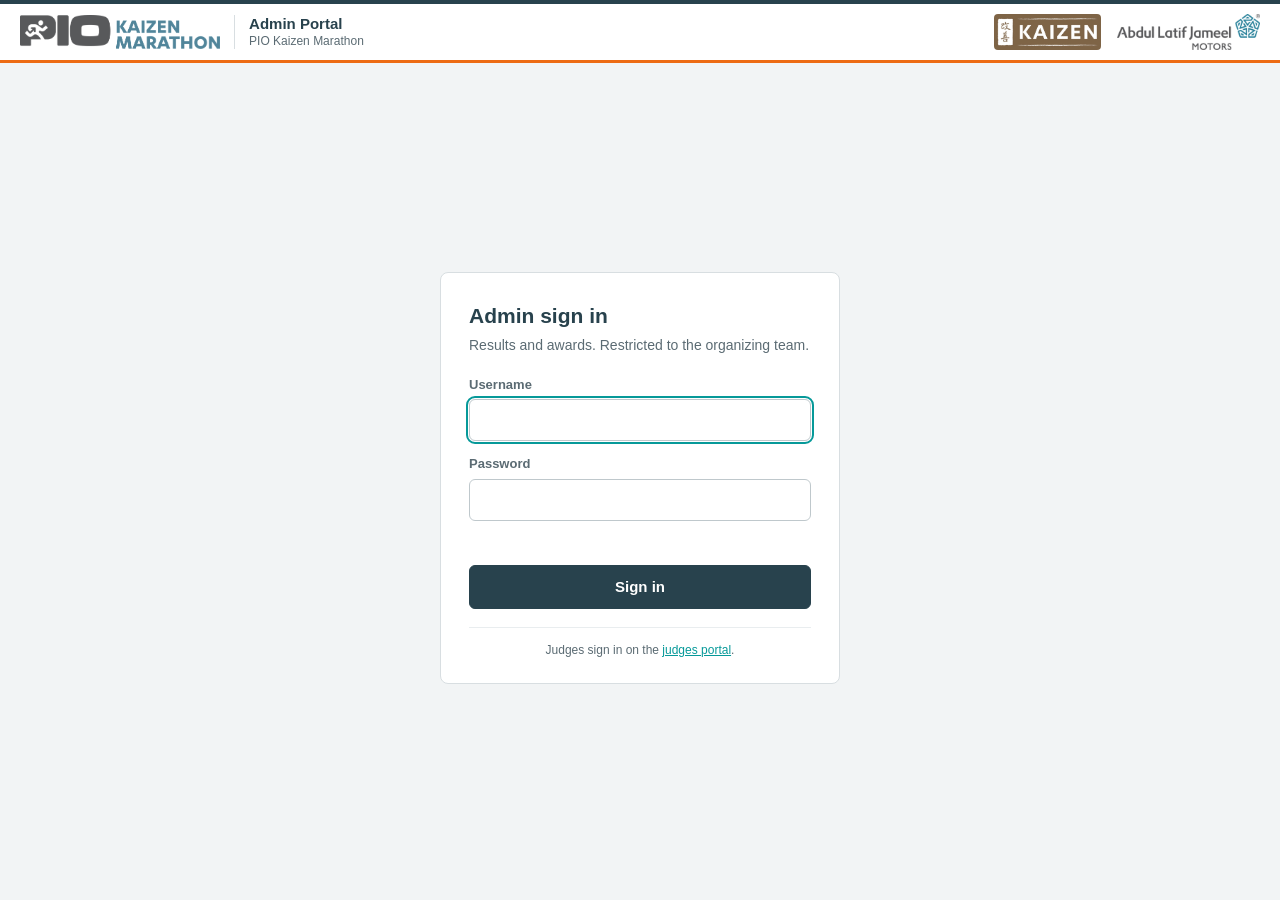
==== commit 9b11d48c: "Admin portal: auto-refresh every 15 seconds on Progress, Results and Prize sheet; catch up when the " ====
--- a/admin.html
+++ b/admin.html
@@ -183,13 +183,13 @@
       $("#whoName").textContent = d.user.full_name;
       $("#eventName").textContent = d.settings.event_name;
       document.title = "Admin Portal | " + d.settings.event_name;
-      $("#updatedAt").textContent = "Updated " + KZ.time();
+      $("#updatedAt").textContent = "Live · updated " + KZ.time();
       render();
       if (first) {
         clearInterval(S.timer);
         S.timer = setInterval(function () {
-          if (S.session && !KZ.$("#modalWrap") && !document.hidden && (S.tab === "progress" || S.tab === "results")) load(false);
-        }, 30000);
+          if (S.session && !KZ.$("#modalWrap") && !document.hidden && (S.tab === "progress" || S.tab === "results" || S.tab === "prizes")) load(false);
+        }, 15000);
       }
     }).catch(function (e) {
       if (first || (e && e.code === "KZ_SESSION")) showLogin(e.message); else fail(e);
@@ -291,6 +291,10 @@
     $all(".tab").forEach(function (b) { b.classList.toggle("on", b === t); });
     render();
     if (S.tab === "audit") loadAudit();
+  });
+  // Catch up right away when the admin comes back to this browser tab.
+  document.addEventListener("visibilitychange", function () {
+    if (!document.hidden && S.session && S.D && !KZ.$("#modalWrap") && (S.tab === "progress" || S.tab === "results" || S.tab === "prizes")) load(false);
   });
   $("#btnRefresh").addEventListener("click", function () {
     load(false).then(function () { if (S.tab === "audit") loadAudit(); KZ.toast("Up to date."); });
--- a/style.css
+++ b/style.css
@@ -153,7 +153,9 @@
 .crit-cmt textarea { min-height: 52px; font-size: 14px; }
 .tbl .cmt-line { font-size: 12px; color: var(--text); background: #F7F9FA; border-left: 3px solid var(--line); padding: 3px 7px; margin-top: 4px; }
 .score-btn { border: 1px solid #BFC8CC; background: #fff; border-radius: 6px; min-height: 40px; font-weight: bold; cursor: pointer; font-size: 15px; padding: 0; }
-.score-btn:hover:not(:disabled) { border-color: var(--teal-dark); background: #F1F5F6; }
+@media (hover: hover) and (pointer: fine) {
+  .score-btn:hover:not(:disabled) { border-color: var(--teal-dark); background: #F1F5F6; }
+}
 .score-btn.on, .score-btn.on:hover:not(:disabled) { background: var(--teal-dark); border-color: var(--teal-dark); color: #fff; }
 .score-btn:disabled { cursor: default; color: #9AA6AB; background: #F7F9FA; }
 .score-btn.on:disabled { background: #5C727B; border-color: #5C727B; color: #fff; }
@@ -251,7 +253,8 @@
   .scores { max-width: none; }
   .scores:not(.labelled) { grid-template-columns: repeat(5, minmax(0, 1fr)); }
   .crit-help, .crit-cmt { margin-left: 0; }
-  .score-btn { min-height: 44px; }
+  .score-btn { min-height: 48px; }
+  .scores { gap: 8px; }
   .jbar { grid-template-columns: 1fr 70px; }
   .jbar .progress { grid-column: 1 / -1; order: 3; }
   .kv { grid-template-columns: 1fr; }
@@ -286,3 +289,13 @@
   .sign-row div { border-top: 1px solid #000; padding-top: 6px; font-size: 12px; }
   .stack > * + * { margin-top: 14px; }
 }
+
+/* press feedback: the control answers the tap immediately */
+.btn, .score-btn, .pitem { touch-action: manipulation; -webkit-tap-highlight-color: transparent; }
+.btn, .score-btn { transition: transform 160ms cubic-bezier(0.23, 1, 0.32, 1), background-color 150ms ease, border-color 150ms ease, color 150ms ease; }
+.btn:active:not(:disabled), .score-btn:active:not(:disabled) { transform: scale(0.97); }
+.btn.link:active:not(:disabled) { transform: none; }
+@media (prefers-reduced-motion: reduce) {
+  .btn, .score-btn { transition: background-color 150ms ease, border-color 150ms ease, color 150ms ease; }
+  .btn:active:not(:disabled), .score-btn:active:not(:disabled) { transform: none; }
+}
